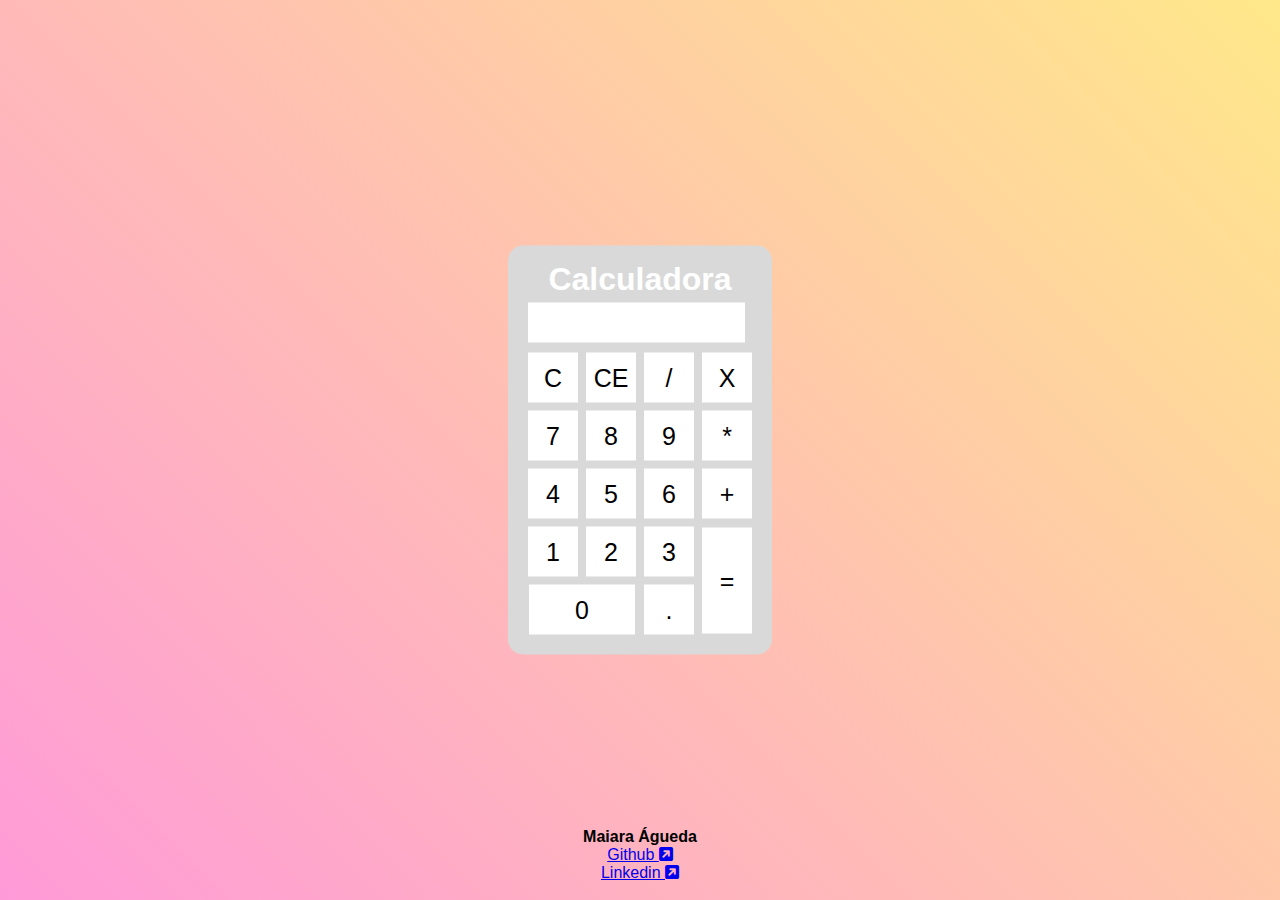
==== index.html @ efc4448b "add src" ====
<!DOCTYPE html>
<html lang="en">

<head>
    <meta charset="UTF-8">
    <meta name="viewport" content="width=device-width, initial-scale=1.0">
    <link rel="stylesheet" href="style/style.css">
    <link rel="stylesheet" href="https://cdnjs.cloudflare.com/ajax/libs/font-awesome/6.0.0/css/all.min.css" integrity="sha512-9usAa10IRO0HhonpyAIVpjrylPvoDwiPUiKdWk5t3PyolY1cOd4DSE0Ga+ri4AuTroPR5aQvXU9xC6qOPnzFeg==" crossorigin="anonymous" referrerpolicy="no-referrer" />
    <link href="https://fonts.googleapis.com/css2?family=Raleway:wght@300;600&display=swap" rel="stylesheet">
    <script src="src/script.js" defer></script>
    <title>Calculadora</title>
</head>

<body>
    <div class="fundo">
        <div class="calculadora">
            <h1>Calculadora</h1>
            <p id="result"></p>
            <table>
                <tr>
                    <td><button class="botao" onclick="clean()">C</button></td>
                    <td><button class="botao" onclick="back()">CE</button></td>
                    <td><button class="botao" onclick="insert('/')">/</button></td>
                    <td><button class="botao" onclick="insert('*')">X</button></td>
                </tr>
                <tr>
                    <td><button class="botao" onclick="insert('7')">7</button></td>
                    <td><button class="botao" onclick="insert('8')">8</button></td>
                    <td><button class="botao" onclick="insert('9')">9</button></td>
                    <td><button class="botao" onclick="insert('-')">*</button></td>
                </tr>
                <tr>
                    <td><button class="botao" onclick="insert('4')">4</button></td>
                    <td><button class="botao" onclick="insert('5')">5</button></td>
                    <td><button class="botao" onclick="insert('5')">6</button></td>
                    <td><button class="botao" onclick="insert('+')">+</button></td>
                </tr>
                <tr>
                    <td><button class="botao" onclick="insert('1')">1</button></td>
                    <td><button class="botao" onclick="insert('2')">2</button></td>
                    <td><button class="botao" onclick="insert('3')">3</button></td>
                    <td rowspan="2"><button id="calcular" class="botao" onclick="calculate()">=</button></td>
                </tr>
                <tr>
                    <td colspan="2"><button id="zero" class="botao" onclick="insert('0')">0</button></td>
                    <td><button class="botao" onclick="insert('.')">.</button></td>
                </tr>
            </table>
        </div>

        <div class="container">
            <h4 id="nome">Maiara Águeda</h4>
            <div class="link">
              <a href="https://github.com/aguedamaiara">Github <i class="fa-solid fa-square-arrow-up-right"></i></a>
            </div>
        
            <div class="link">
              <a href="https://www.linkedin.com/in/maiaraagueda/">Linkedin <i class="fa-solid fa-square-arrow-up-right"></i></a>
              <br><br>
            </div>
          </div>
         
    </div>

</body>

</html>
---- style/style.css ----
*{
    margin: 0;
    padding: 0;
}
.fundo{
    background-image: linear-gradient(45deg,#FF9AD8, #FFE88A);
    height: 100vh;
    color: #fff;
    font-family: Arial, Helvetica, sans-serif;
    text-align: center;
    position: relative;
}
#nome{
    color: black;
}

.calculadora{
    position: absolute;
    background-color:#D9D9D9;
    top: 50%;
    left: 50%;
    transform: translate(-50%, -50%);
    border-radius: 15px;
    padding: 15px;
}
.botao{
    width: 50px;
    height: 50px;
    font-size: 25px;
    cursor: pointer;
    margin: 3px;
    background-color: #ffffff;
    border: none;
    color: #000000;
}
.botao:hover{
    background-color: rgb(175, 175, 175);
}
#calcular{
    height: 106px;
}
#zero{
    width: 106px;
}

#result{
    background-color: white;
    width: 207px;
    height: 30px;
    margin: 5px;
    font-size: 25px;
    color: black;
    text-align: right;
    padding: 5px;
    overflow: hidden;
    white-space: nowrap;
}


.container {
    position: absolute;
    bottom: 0;
    left: 50%;
    transform: translateX(-50%) ;
}
/* .container {
    position: absolute;
    bottom: 0;
    left: 50%;
    transform: translateX(-50%);
}

   */
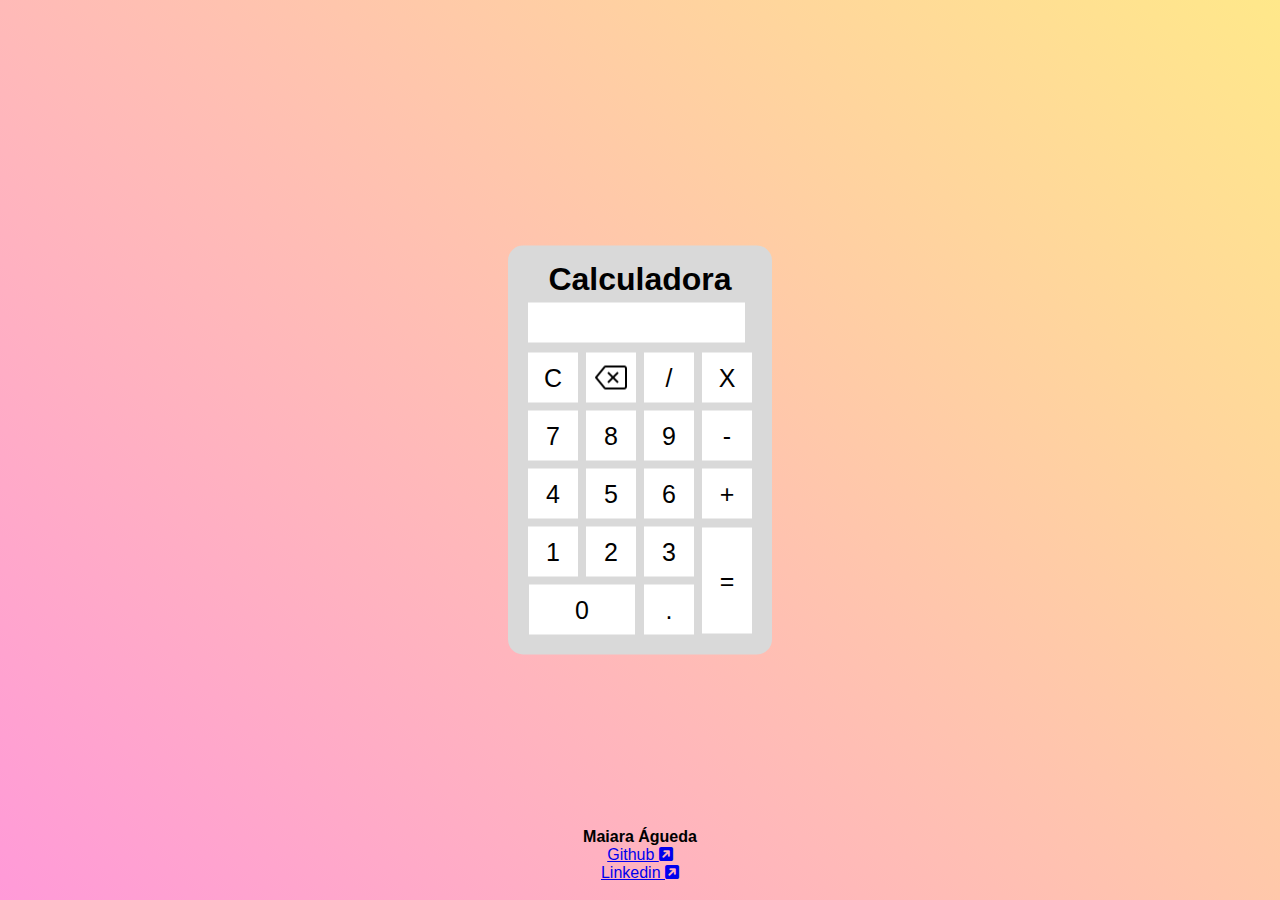
==== commit 9cfbcbdb: "Adicionando assets e pequenas correcoes" ====
--- a/index.html
+++ b/index.html
@@ -14,20 +14,20 @@
 <body>
     <div class="fundo">
         <div class="calculadora">
-            <h1>Calculadora</h1>
+            <h1 id="titulo">Calculadora</h1>
             <p id="result"></p>
             <table>
                 <tr>
                     <td><button class="botao" onclick="clean()">C</button></td>
-                    <td><button class="botao" onclick="back()">CE</button></td>
+                    <td><button id="delete" class="botao" onclick="back()"><img src="assets/delete.png" alt="delete"></button></td>
                     <td><button class="botao" onclick="insert('/')">/</button></td>
-                    <td><button class="botao" onclick="insert('*')">X</button></td>
+                    <td><button class="botao" onclick="insert('X')">X</button></td>
                 </tr>
                 <tr>
                     <td><button class="botao" onclick="insert('7')">7</button></td>
                     <td><button class="botao" onclick="insert('8')">8</button></td>
                     <td><button class="botao" onclick="insert('9')">9</button></td>
-                    <td><button class="botao" onclick="insert('-')">*</button></td>
+                    <td><button class="botao" onclick="insert('-')">-</button></td>
                 </tr>
                 <tr>
                     <td><button class="botao" onclick="insert('4')">4</button></td>
@@ -60,6 +60,7 @@
             </div>
           </div>
          
+          
     </div>
 
 </body>
--- a/style/style.css
+++ b/style/style.css
@@ -12,6 +12,9 @@
 }
 #nome{
     color: black;
+}
+#titulo{
+    color: #000000;
 }
 
 .calculadora{
@@ -63,12 +66,13 @@
     left: 50%;
     transform: translateX(-50%) ;
 }
-/* .container {
-    position: absolute;
-    bottom: 0;
-    left: 50%;
-    transform: translateX(-50%);
+
+  
+img{
+    width: 65%;
 }
-
-   */
-  
+#delete{
+    display: flex;
+    align-items: center;
+    justify-content: center;
+}